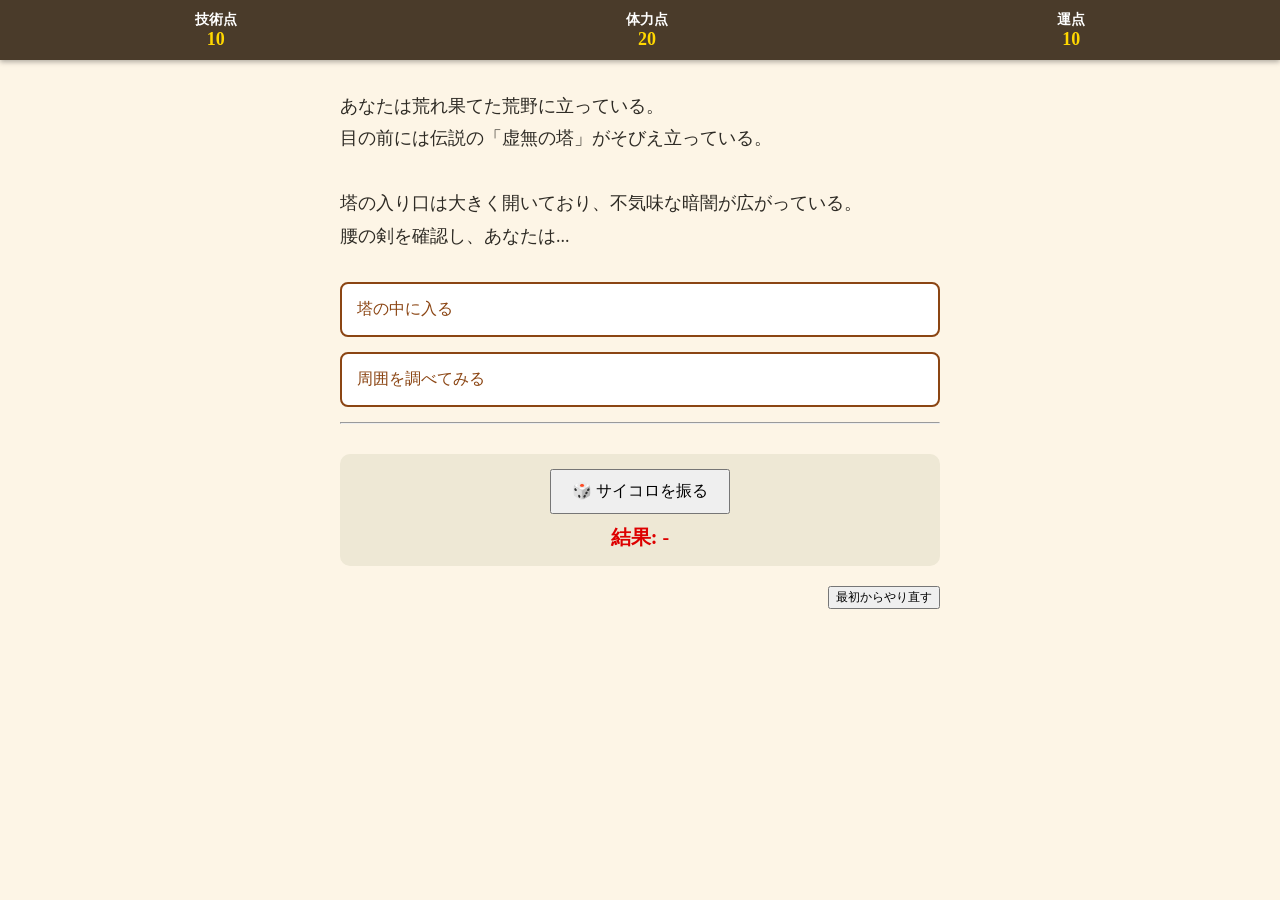
==== index.html @ 90a8f4a9 "Add files via upload" ====
<!DOCTYPE html>
<html lang="ja">
<head>
    <meta charset="UTF-8">
    <meta name="viewport" content="width=device-width, initial-scale=1.0, maximum-scale=1.0, user-scalable=no">
    <meta name="apple-mobile-web-app-capable" content="yes">
    <meta name="apple-mobile-web-app-status-bar-style" content="black-translucent">
    <title>冒険の書</title>
    <link rel="stylesheet" href="style.css">
</head>
<body>

    <div id="status-bar">
        <div class="stat-box">技術点<br><span id="skill">0</span></div>
        <div class="stat-box">体力点<br><span id="stamina">0</span></div>
        <div class="stat-box">運点<br><span id="luck">0</span></div>
    </div>

    <div id="game-container">
        <div id="story-text">
            ここに物語が表示されます...
        </div>

        <div id="choices-container">
            </div>

        <hr>

        <div id="tools-area">
            <button onclick="rollDice()" class="tool-btn">🎲 サイコロを振る</button>
            <div id="dice-result">結果: -</div>
        </div>

        <div style="margin-top: 20px; text-align: right;">
            <button onclick="resetGame()" style="font-size: 12px;">最初からやり直す</button>
        </div>
    </div>

    <script src="story_data.js"></script>
    <script src="main.js"></script>
</body>
</html>
---- style.css ----
/* 全体の設定：羊皮紙風の色 */
body {
    background-color: #fdf5e6; /* 薄いベージュ */
    color: #2e2b25; /* 濃い焦げ茶色 */
    font-family: "Hiragino Mincho ProN", "Yu Mincho", serif; /* 明朝体 */
    margin: 0;
    padding-top: 70px; /* ステータスバーの分だけ下げる */
    padding-bottom: 50px;
}

/* ステータスバー（画面上に固定） */
#status-bar {
    position: fixed;
    top: 0;
    left: 0;
    width: 100%;
    height: 60px;
    background-color: #4a3b2a;
    color: #fff;
    display: flex;
    justify-content: space-around;
    align-items: center;
    box-shadow: 0 2px 5px rgba(0,0,0,0.3);
    z-index: 100;
}

.stat-box {
    text-align: center;
    font-size: 14px;
    font-weight: bold;
}

.stat-box span {
    font-size: 18px;
    color: #ffd700; /* 金色 */
}

/* ゲーム画面のメイン枠 */
#game-container {
    padding: 20px;
    max-width: 600px;
    margin: 0 auto;
}

/* 本文 */
#story-text {
    font-size: 18px;
    line-height: 1.8;
    margin-bottom: 30px;
    white-space: pre-wrap; /* 改行をそのまま表示 */
}

/* 選択肢ボタン */
.choice-btn {
    display: block;
    width: 100%;
    padding: 15px;
    margin-bottom: 15px;
    background-color: #fff;
    border: 2px solid #8b4513;
    border-radius: 8px;
    font-size: 16px;
    color: #8b4513;
    text-align: left;
    cursor: pointer;
    transition: background 0.2s;
}

.choice-btn:active {
    background-color: #f0e68c;
}

/* サイコロエリア */
#tools-area {
    background: #eee8d5;
    padding: 15px;
    border-radius: 10px;
    text-align: center;
    margin-top: 30px;
}

.tool-btn {
    padding: 10px 20px;
    font-size: 16px;
    cursor: pointer;
}

#dice-result {
    margin-top: 10px;
    font-weight: bold;
    font-size: 20px;
    color: #d00;
}
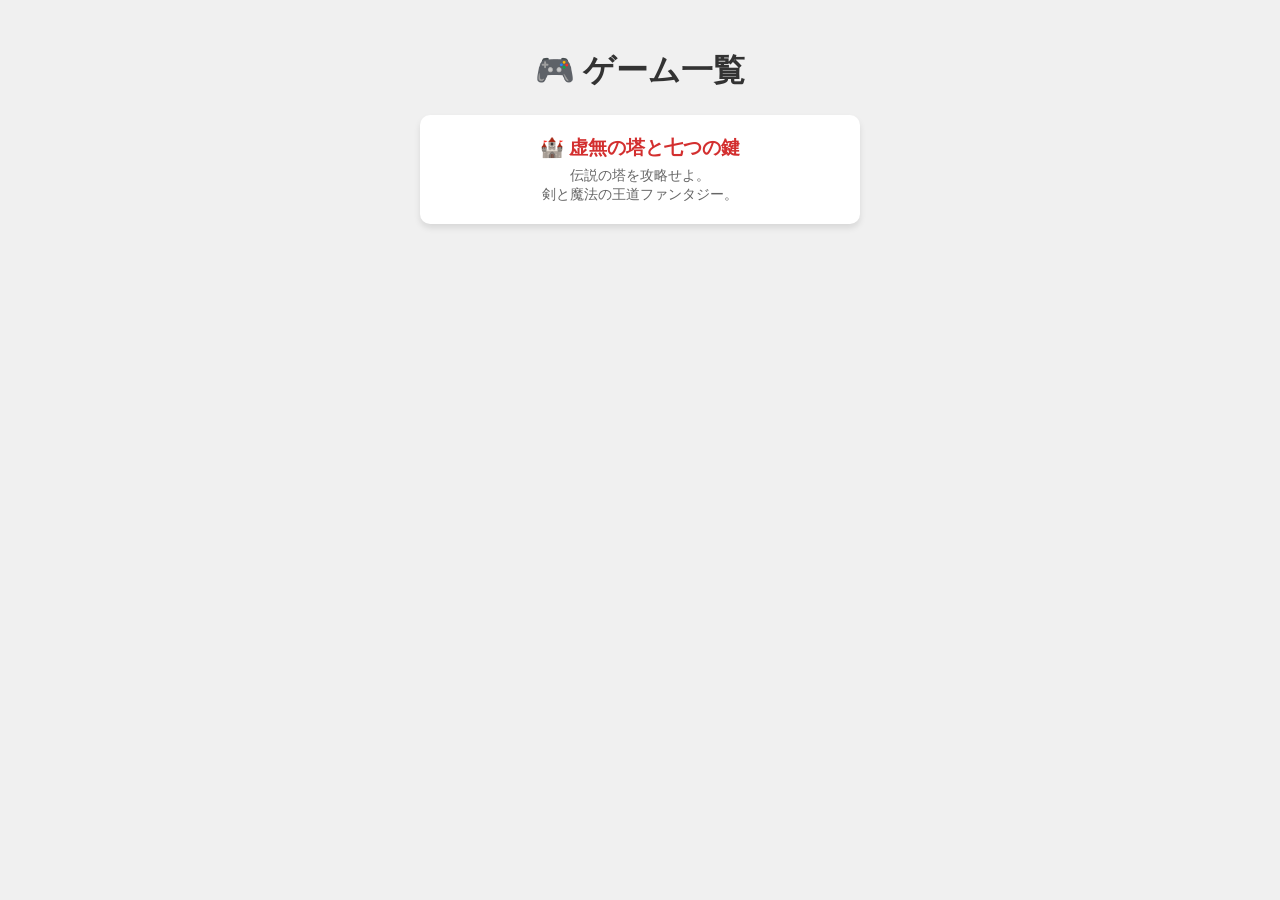
==== commit 240832fc: "Add files via upload" ====
--- a/index.html
+++ b/index.html
@@ -2,41 +2,37 @@
 <html lang="ja">
 <head>
     <meta charset="UTF-8">
-    <meta name="viewport" content="width=device-width, initial-scale=1.0, maximum-scale=1.0, user-scalable=no">
-    <meta name="apple-mobile-web-app-capable" content="yes">
-    <meta name="apple-mobile-web-app-status-bar-style" content="black-translucent">
-    <title>冒険の書</title>
-    <link rel="stylesheet" href="style.css">
+    <meta name="viewport" content="width=device-width, initial-scale=1.0">
+    <title>私のゲームブック・コレクション</title>
+    <style>
+        body { font-family: sans-serif; padding: 20px; background-color: #f0f0f0; text-align: center; }
+        h1 { color: #333; }
+        .game-link {
+            display: block;
+            margin: 20px auto;
+            padding: 20px;
+            background: white;
+            border-radius: 10px;
+            text-decoration: none;
+            color: #333;
+            max-width: 400px;
+            box-shadow: 0 4px 6px rgba(0,0,0,0.1);
+            transition: transform 0.2s;
+        }
+        .game-link:active { transform: scale(0.98); }
+        .game-title { font-size: 1.2em; font-weight: bold; color: #d32f2f; }
+    </style>
 </head>
 <body>
 
-    <div id="status-bar">
-        <div class="stat-box">技術点<br><span id="skill">0</span></div>
-        <div class="stat-box">体力点<br><span id="stamina">0</span></div>
-        <div class="stat-box">運点<br><span id="luck">0</span></div>
-    </div>
+    <h1>🎮 ゲーム一覧</h1>
 
-    <div id="game-container">
-        <div id="story-text">
-            ここに物語が表示されます...
+    <a href="game1/index.html" class="game-link">
+        <div class="game-title">🏰 虚無の塔と七つの鍵</div>
+        <div style="font-size: 0.9em; margin-top: 5px; color: #666;">
+            伝説の塔を攻略せよ。<br>剣と魔法の王道ファンタジー。
         </div>
+    </a>
 
-        <div id="choices-container">
-            </div>
-
-        <hr>
-
-        <div id="tools-area">
-            <button onclick="rollDice()" class="tool-btn">🎲 サイコロを振る</button>
-            <div id="dice-result">結果: -</div>
-        </div>
-
-        <div style="margin-top: 20px; text-align: right;">
-            <button onclick="resetGame()" style="font-size: 12px;">最初からやり直す</button>
-        </div>
-    </div>
-
-    <script src="story_data.js"></script>
-    <script src="main.js"></script>
-</body>
+    </body>
 </html>
